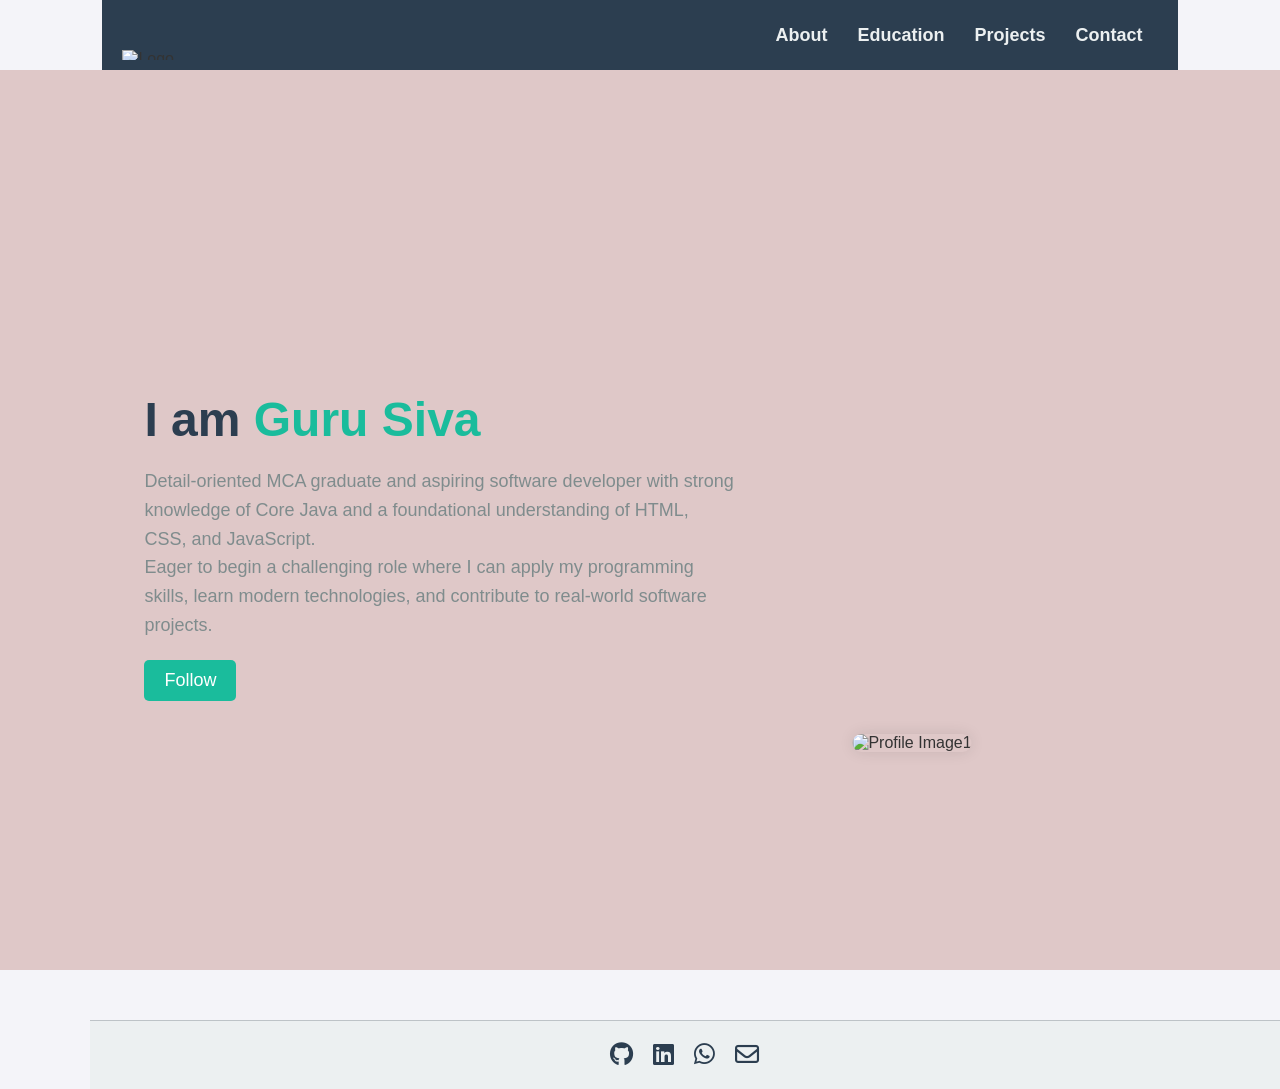
==== index.html @ 76a462a9 "Add files via upload" ====
<!DOCTYPE html>
<html lang="en">
<head>
    <meta charset="UTF-8">
    <meta name="viewport" content="width=device-width, initial-scale=1.0">
    <link rel="stylesheet" href="style.css">
    <link rel="stylesheet" href="https://cdnjs.cloudflare.com/ajax/libs/font-awesome/6.5.1/css/all.min.css">
    <title>Jagadeesh P - Portfolio</title>
    <style>
        body {
            font-family: 'Segoe UI', Tahoma, Geneva, Verdana, sans-serif;
            margin: 0;
            padding: 0;
            background-color: #f4f4f9;
            color: #333;
        }
        nav {
            background-color: #2c3e50;
            padding: 10px 20px;
            display: flex;
            justify-content: space-between;
            align-items: center;
        }
        .logo {
            height: 50px;
        }
        nav ul {
            list-style: none;
            display: flex;
            margin: 0;
            padding: 0;
        }
        nav ul li {
            margin: 0 15px;
        }
        nav ul li a {
            color: #ecf0f1;
            text-decoration: none;
            font-size: 18px;
        }
        nav ul li a:hover {
            color: #1abc9c;
        }
        .body {
            display: flex;
            justify-content: space-between;
            align-items: center;
            padding: 50px;
        }
        .info {
            max-width: 600px;
        }
        .info h1 {
            font-size: 48px;
            color: #2c3e50;
        }
        .info h1 span {
            color: #1abc9c;
        }
        .info p {
            font-size: 18px;
            line-height: 1.6;
            color: #7f8c8d;
        }
        .info a {
            display: inline-block;
            padding: 10px 20px;
            margin-top: 20px;
            background-color: #1abc9c;
            color: #fff;
            text-decoration: none;
            border-radius: 5px;
            font-size: 18px;
        }
        .info a:hover {
            background-color: #16a085;
        }
        .right-img {
            flex: 1;
            text-align: center;
        }
        .right-img img {
            max-width: 50%;
            height: auto;
            border-radius: 10px;
            box-shadow: 0 0 15px rgba(0, 0, 0, 0.1);
        }
        .social {
            display: flex;
            justify-content: center;
            padding: 20px;
            background-color: #ecf0f1;
            border-top: 1px solid #bdc3c7;
        }
        .social a {
            margin: 0 10px;
            color: #2c3e50;
            font-size: 24px;
            text-decoration: none;
        }
        .social a:hover {
            color: #1abc9c;
        }
        .invisible-page {
            display: none;
            position: fixed;
            top: 15%;
            left: 13%;
            width: 70%;
            height: 80%;
            background-color: rgba(255, 255, 255, 0.9);
            border-radius: 25px;
            border: 2px inset #1abc9c;
            z-index: 999;
            box-shadow: 0 0 15px rgba(0, 0, 0, 0.3);
        }
        .invisible-page iframe {
            width: 100%;
            height: 100%;
            border: none;
        }
    </style>
</head>
<body>
    <nav>
        <img src="images/th-removebg-preview (1).png" class="logo" alt="Logo">
        <ul>
            <li><a href="about.html" onmouseover="showOverlay('invisiblePage', 'about.html')" onmouseout="hideOverlay('invisiblePage')">About</a></li>
            <li><a href="education.html" onmouseover="showOverlay('invisiblePage', 'education.html')" onmouseout="hideOverlay('invisiblePage')">Education</a></li>
            <li><a href="projects.html" onmouseover="showOverlay('invisiblePage', 'projects.html')" onmouseout="hideOverlay('invisiblePage')">Projects</a></li>
            <li><a href="contact.html" onmouseover="showOverlay('invisiblePage', 'contact.html')" onmouseout="hideOverlay('invisiblePage')">Contact</a></li>
        </ul>
    </nav>
    <div class="body">
        <div class="info">
            <h1>I am <span>Guru Siva</span></h1>
            <p>Detail-oriented MCA graduate and aspiring software developer with strong knowledge of Core Java and a foundational understanding of HTML, CSS, and JavaScript.<br>
               Eager to begin a challenging role where I can apply my programming skills, learn modern technologies, and contribute to real-world software projects.
            </p>
            <a href="https://www.instagram.com/jagadeeshjaga1897/">Follow</a>
        </div>
        <div class="right-img">
            <img src="images\siva.jpg" class="ayyappa" alt="Profile Image1">
        </div>
    </div>
    <div class="social">
        <a href="https://github.com/DademGuruSiva"><i class="fab fa-github"></i></a>
        <a href="https://www.linkedin.com/in/d-guru-siva-b5858224a/"><i class="fab fa-linkedin"></i></a>
        <a href="https://wa.me/9391106621" target="_blank"><i class="fab fa-whatsapp"></i></a>
        <a href="mailto:gurusiva14896@gmail.com"><i class="far fa-envelope"></i></a>
    </div>
    <div id="invisiblePage" class="invisible-page">
        <iframe id="invisibleFrame"></iframe>
    </div>
    <script>
        function showOverlay(id, url) {
            document.getElementById(id).style.display = 'block';
            document.getElementById('invisibleFrame').src = url;
        }

        function hideOverlay(id) {
            document.getElementById(id).style.display = 'none';
            document.getElementById('invisibleFrame').src = '';
        }
    </script>
</body>
</html>
---- style.css ----
*{
    margin: 0;
    padding: 0;
    box-sizing: border-box;
}
.body{
    height: 100vh;
    width: 100%;
    background-color:rgb(223, 200, 200);
    font-family: 'Segoe UI', Tahoma, Geneva, Verdana, sans-serif;
    position: relative;
}
nav{
    width: 84%;
    margin: auto;
    padding: 20px 0;
    display: flex;
    align-items: center;
    justify-content: space-between;
}
.logo{
    padding-top: 40px;
    width:100px;
    cursor: pointer;
}
nav ul li{
    display: inline-block;
    list-style: none;
    margin: 10px 20px;
}

nav ul li a{
    font-weight: bold;
    text-decoration: none;
    color: rgb(203, 0, 0);
    transition: background-color 0.3s;
}

nav ul li a:hover{
    color: blue;
}
.info{
    width: 50%;
    margin-left: 8%;
    margin-top: 7%;   
}
.info h1{
    font-size: 40px;
    color: #212121;
    margin-bottom: 20px;
}
.info h1 span{
    color: blue;
}
.info p{
    color: #212121;
    line-height: 28px;
}
.info a{
    background-color: rgb(12, 6, 6);
    padding: 10px 20px;
    text-decoration: none;
    color: white;
    display: inline-block;
    margin: 30px 0;
    border-radius: 20px;
}
.info a:hover{
    background-color: rgb(242, 12, 12);
}
.right-img{
    width: 45%;
    height: 50%;
    position: absolute;
    bottom: 0;
    float: right;
    right: 80px;
    margin-bottom: 17%;
}
.right-img img{
    height: 80%;
    position: absolute;
    left: 50%;
    bottom: 0;
    transform: translateX(-50%);
}
.social{
    margin-left:7%;
    margin-top: 50px;
}
.social a{
    font-size: 30px;
    color: black;
    margin: 25px;
}
.social a:hover{
    color: blue;
}
/* ... existing styles ... 

.invisible-page {
    display: none;
    position: fixed;
    top: 0;
    left: 0;
    width: 100%;
    height: 100%;
    background-color: rgba(255, 255, 255, 0.8);
    z-index: 999;
}

.invisible-content {
    position: absolute;
    top: 50%;
    left: 50%;
    transform: translate(-50%, -50%);
    text-align: center;
}

.invisible-content ul {
    list-style: none;
    padding: 0;
}

.invisible-content li {
    margin: 10px 0;
}

.invisible-content a {
    text-decoration: none;
    color: blue;
    font-weight: bold;
}

.invisible-content a:hover {
    text-decoration: underline;
}
*/

/* ... existing styles ... */
.aboutMe{
    position: fixed;
    top: 14%;
    left: 13%;
    width: 70%;
    height: 80%;
    background-color: rgba(247, 243, 243, 0.8); 
}
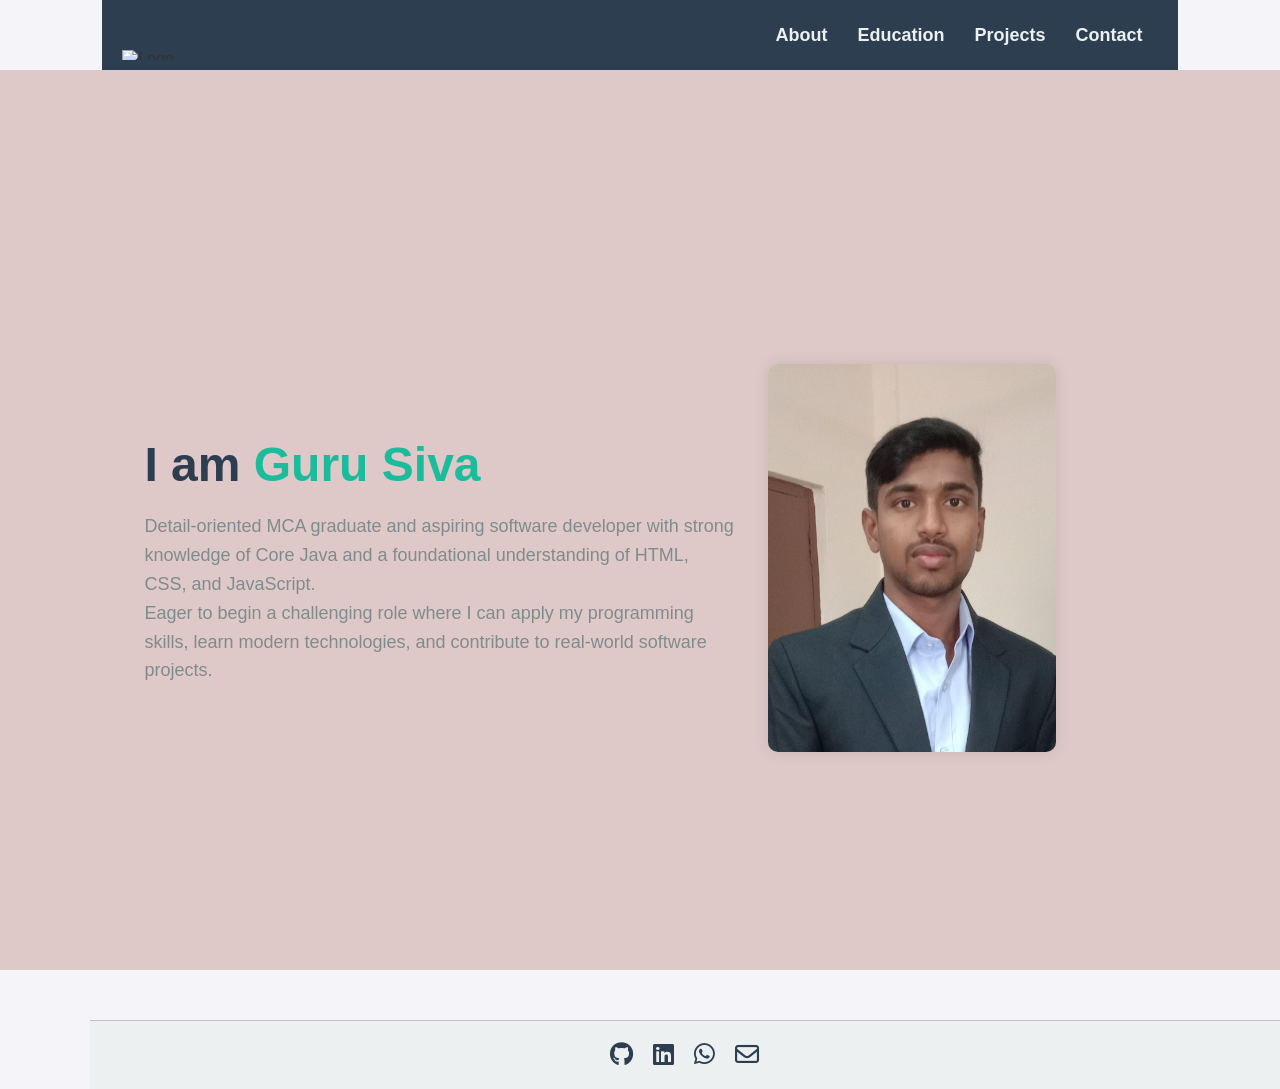
==== commit 8a01954f: "Remove Instagram link from index.html" ====
--- a/index.html
+++ b/index.html
@@ -137,7 +137,7 @@
             <p>Detail-oriented MCA graduate and aspiring software developer with strong knowledge of Core Java and a foundational understanding of HTML, CSS, and JavaScript.<br>
                Eager to begin a challenging role where I can apply my programming skills, learn modern technologies, and contribute to real-world software projects.
             </p>
-            <a href="https://www.instagram.com/jagadeeshjaga1897/">Follow</a>
+            
         </div>
         <div class="right-img">
             <img src="images\siva.jpg" class="ayyappa" alt="Profile Image1">
